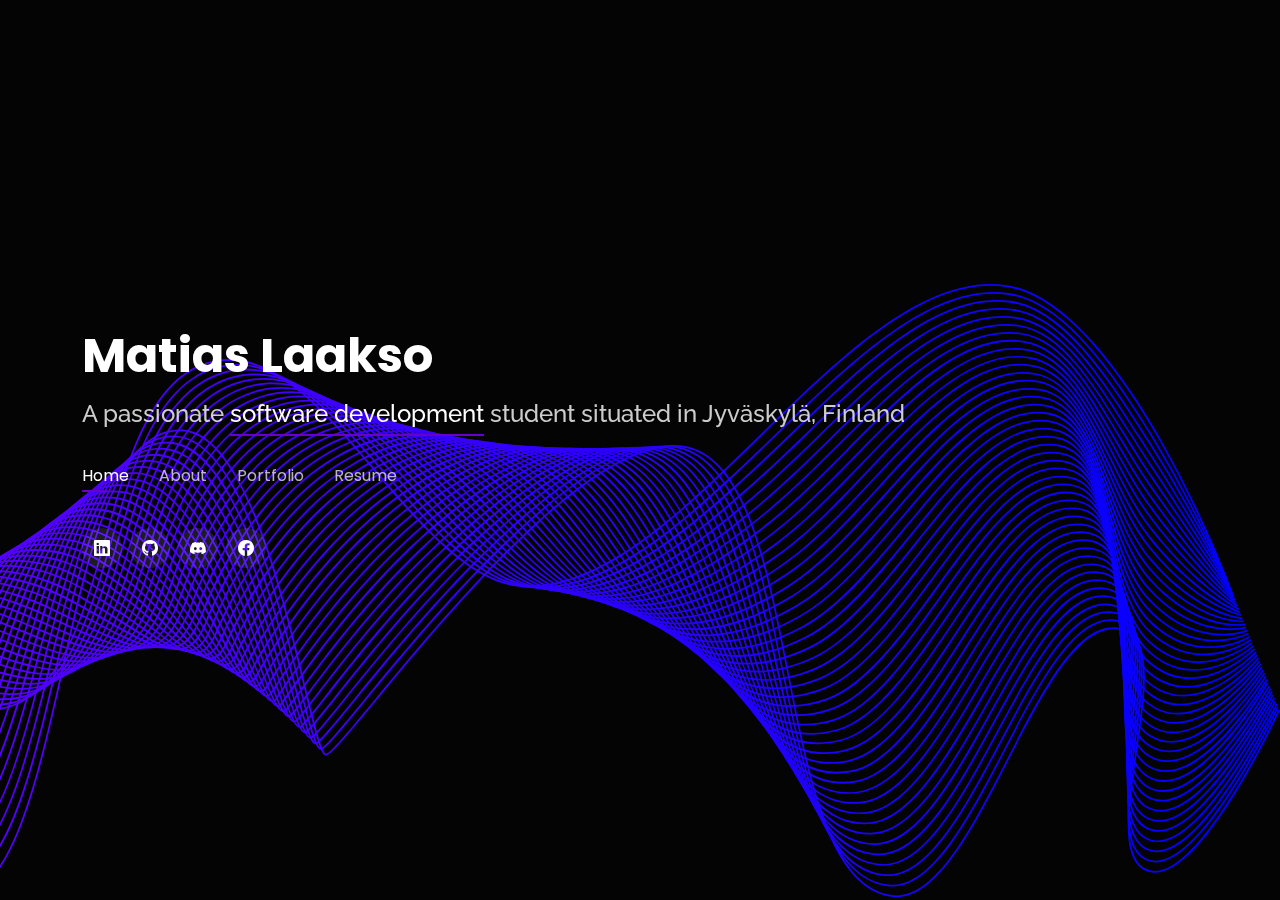
==== public/index.html @ 55057233 "live" ====
<!DOCTYPE html>
<html lang="en">

<head>
  <meta charset="utf-8">
  <meta content="width=device-width, initial-scale=1.0" name="viewport">

  <title>Web Portfolio</title>
  <meta content="" name="description">
  <meta content="" name="keywords">

  <link href="assets/img/favicon.ico" rel="icon">

  <!-- Google Fonts -->
  <link href="https://fonts.googleapis.com/css?family=Open+Sans:300,300i,400,400i,600,600i,700,700i|Raleway:300,300i,400,400i,500,500i,600,600i,700,700i|Poppins:300,300i,400,400i,500,500i,600,600i,700,700i" rel="stylesheet">

  <!-- Vendor CSS Files -->
  <link href="assets/vendor/bootstrap/css/bootstrap.min.css" rel="stylesheet">
  <link href="assets/vendor/bootstrap-icons/bootstrap-icons.css" rel="stylesheet">
  <link href="assets/vendor/boxicons/css/boxicons.min.css" rel="stylesheet">
  <link href="assets/vendor/remixicon/remixicon.css" rel="stylesheet">
  <link href="assets/vendor/swiper/swiper-bundle.min.css" rel="stylesheet">

  <!-- Main CSS File -->
  <link href="assets/css/style.css" rel="stylesheet">

<body>

  <!-- Header -->
  <header id="header">
    <div class="container">

      <h1><a href="index.html">Matias Laakso</a></h1>
      <h2>A passionate <span>software development</span> student situated in Jyväskylä, Finland</h2>

      <nav id="navbar" class="navbar">
        <ul>
          <li><a class="nav-link active" href="#header">Home</a></li>
          <li><a class="nav-link" href="#about">About</a></li>
          <li><a class="nav-link" href="#portfolio">Portfolio</a></li>
          <li><a class="nav-link" href="#resume">Resume</a></li>
        </ul>
        <i class="bi bi-list mobile-nav-toggle"></i>
      </nav><!-- .navbar -->

      <div class="social-links">
        <a href="https://www.linkedin.com/in/matias-laakso/" target="_blank" class="linkedin"><i class="bi bi-linkedin"></i></a>
        <a href="https://github.com/Voidrius" target="_blank" class="github"><i class="bi bi-github"></i></a>
        <a href="https://discord.com/users/140921018280574976/" target="_blank" class="discord"><i class="bi bi-discord"></i></a>
        <a href="https://www.facebook.com/matias.laakso.77/" target="_blank" class="facebook"><i class="bi bi-facebook"></i></a>
      </div>

    </div>
  </header><!-- End Header -->

  <!-- About Section -->
  <section id="about" class="about">

    <!-- About Me -->
    <div class="about-me container">

      <div class="section-title">
        <h2>About</h2>
        <p>Learn more about me</p>
      </div>

      <div class="row">
        <div class="col-lg-4" data-aos="fade-right">
          <img src="assets/img/me.png" class="img-fluid" alt="">
        </div>
        <div class="col-lg-8 pt-4 pt-lg-0 content" data-aos="fade-left">
          <h3>Software &amp; Web Developer</h3>

          <div class="row">
            <div class="col-lg-6">
              <ul>
                <li><i class="bi bi-chevron-right"></i> <strong>Birthday:</strong> <span>16 August 2001</span></li>
                <li><i class="bi bi-chevron-right"></i> <strong>City:</strong> <span>Jyväskylä, Finland</span></li>
                <li><i class="bi bi-chevron-right"></i> <strong>Age:</strong> <span id="age_block"></span></li>
              </ul>
            </div>
            <div class="col-lg-6">
              <ul>
                <li><i class="bi bi-chevron-right"></i> <strong>Degree:</strong> <span>Bachelor's</span></li>
                <li><i class="bi bi-chevron-right"></i> <strong>Email:</strong> <span>matias.laakso01@gmail.com</span></li>
              </ul>
            </div>
          </div>
          <p>
            I'm a student at JAMK University of Applied Sciences, studying Information &amp; Communication Technology. I'm a passionate &amp; growing software developer, with a strong interest in web development. 
            I'm also a hobbyist video editor, and I have a strong interest in video games and gaming, and online culture in general. I've been a part of the online community for as long as I can remember, and I've always been interested in the inner workings of the internet, which contributes to my passions for learning the newest technologies.
          </p>
        </div>
      </div>

    </div><!-- End About Me -->

    <!-- Counters -->
    <div class="counts container">

      <div class="row">

        <div class="col-lg-3 col-md-6">
          <div class="count-box">
            <i class="bi bi-calendar"></i>
            <span id="year-counter"></span>
            <p>Years in IT</p>
          </div>
        </div>

        <div class="col-lg-3 col-md-6 mt-5 mt-md-0">
          <div class="count-box">
            <i class="bi bi-journal-richtext"></i>
            <span data-purecounter-start="0" data-purecounter-end="3" data-purecounter-duration="1" class="purecounter"></span>
            <p>Projects</p>
          </div>
        </div>

        <div class="col-lg-3 col-md-6 mt-5 mt-lg-0">
          <div class="count-box">
            <i class="bi bi-gear"></i>
            <span data-purecounter-start="0" data-purecounter-end="8" data-purecounter-duration="1" class="purecounter"></span>
            <p>Technologies Known</p>
          </div>
        </div>

        <div class="col-lg-3 col-md-6 mt-5 mt-lg-0">
          <div class="count-box">
            <i class="bi bi-camera-reels"></i>
            <span data-purecounter-start="0" data-purecounter-end="18" data-purecounter-duration="1" class="purecounter"></span>
            <p>Videos Edited</p>
          </div>
        </div>

      </div>

    </div><!-- End Counters -->

    <!-- Interests -->
    <div class="interests container">

      <div class="section-title">
        <h2>Skills &amp; Interests</h2>
      </div>

      <div class="row">
        <div class="col-lg-3 col-md-4">
          <div class="icon-box">
            <i class="ri-html5-fill" style="color: #F16529;"></i>
            <h3>HTML</h3>
          </div>
        </div>
        <div class="col-lg-3 col-md-4 mt-4 mt-md-0">
          <div class="icon-box">
            <i class="ri-css3-fill" style="color: #2466f1;"></i>
            <h3>CSS</h3>
          </div>
        </div>
        <div class="col-lg-3 col-md-4 mt-4 mt-md-0">
          <div class="icon-box">
            <i class="ri-javascript-fill" style="color: #f3db4c;"></i>
            <h3>JavaScript</h3>
          </div>
        </div>
        <div class="col-lg-3 col-md-4 mt-4 mt-lg-0">
          <div class="icon-box">
            <i class="ri-reactjs-line" style="color: #61dbfb;"></i>
            <h3>React</h3>
          </div>
        </div>
        <div class="col-lg-3 col-md-4 mt-4">
          <div class="icon-box">
            <i class="ri-wordpress-fill" style="color: #1b769c;"></i>
            <h3>WordPress</h3>
          </div>
        </div>
        <div class="col-lg-3 col-md-4 mt-4">
          <div class="icon-box">
            <i class="ri-terminal-box-fill" style="color: #47aeff;"></i>
            <h3>Powershell</h3>
          </div>
        </div>
        <div class="col-lg-3 col-md-4 mt-4">
          <div class="icon-box">
            <i class="ri-android-fill" style="color: #3ddb85;"></i>
            <h3>Android Studio</h3>
          </div>
        </div>
        <div class="col-lg-3 col-md-4 mt-4">
          <div class="icon-box">
            <i class="ri-code-line" style="color: #3574a5;"></i>
            <h3>Python</h3>
          </div>
        </div>
        <div class="col-lg-3 col-md-4 mt-4">
          <div class="icon-box">
            <i class="ri-image-edit-fill" style="color: #2daaff;"></i>
            <h3>Photoshop</h3>
          </div>
        </div>
        <div class="col-lg-3 col-md-4 mt-4">
          <div class="icon-box">
            <i class="ri-film-fill" style="color: #ea77ff;"></i>
            <h3>Premiere</h3>
          </div>
        </div>
        <div class="col-lg-3 col-md-4 mt-4">
          <div class="icon-box">
            <i class="ri-folder-video-fill" style="color: #9a9afc;"></i>
            <h3>After Effects</h3>
          </div>
        </div>
        <div class="col-lg-3 col-md-4 mt-4">
          <div class="icon-box">
            <i class="ri-steam-fill" style="color: #777777;"></i>
            <h3>Gaming</h3>
          </div>
        </div>
      </div>

    </div><!-- End Interests -->

  </section><!-- End About Section -->

  <!-- Resume Section -->
  
  <section id="resume" class="resume">
    <div class="container">

      <div class="section-title">
        <h2>Resume</h2>
        <p>My journey so far</p>
      </div>

      <div class="row">
        <div class="col-lg-6">
          <h3 class="resume-title">Education</h3>
          <div class="resume-item">
            <h4>Bachelor of Engineering, Information &amp; Communication Technology</h4>
            <h5>2021 - 2025</h5>
            <p><em>Jyväskylä University of Applied Sciences, Institute of Technology, FI</em></p>
            <p>My place of study for all things IT. Here I learned all the fundamental skills in Web &amp; Software development, and other industry standards, which helped me establish myself in the field.</p>
          </div>
          <div class="resume-item">
            <h4>Matriculation examination</h4>
            <h5>2017 - 2020</h5>
            <p><em>Kosken Lukio, Koski TL, FI</em></p>
            <p>Acquired a strong foundation for my education, which helped me secure a position in my desired university.</p>
          </div>
        </div>
        <div class="col-lg-6">
          <h3 class="resume-title">Professional Experience</h3>
          <div class="resume-item">
            <h4>Customer Experience Specialist</h4>
            <h5>2023 Summer</h5>
            <p><em>Rainmaker OY, Jyväskylä, FI</em></p>
            <p>
            <ul>
              <li>Telia Business to Customer first line technical support.</li>
              <li>Job entailed providing technical help for a wide variety things including ISP-products, broadband and mobile connections and a variety of Telia products and services.</li>
              <li>Wide usage of Telias internal product management services.</li>
            </ul>
            </p>
          </div>
          <div class="resume-item">
            <h4>Web Developer Trainee</h4>
            <h5>2023 Spring</h5>
            <p><em>Green Automation OY, Jyväskylä, FI (Remote)</em></p>
            <p>
            <ul>
              <li>Migrated and recreated the company's old PHP based website in Wordpress utilizing Elementor.</li>
            </ul>
            </p>
          </div>
          <div class="resume-item">
            <h4>IT Specialist Trainee</h4>
            <h5>Jan 2021 - Aug 2021</h5>
            <p><em>Green Automation OY, Koski TL, FI</em></p>
            <p>
            <ul>
              <li>Setting up and installing batches of new computers.</li>
              <li>Helping with introducing Azure AD to the company work environment.</li>
              <li>Working as a general technical support person.</li>
              <li>Translating multiple official documents from finnish to english.</li>
            </ul>
            </p>
          </div>
        </div>
      </div>

    </div>
  </section><!-- End Resume Section -->

  <!-- Portfolio Section -->
  <section id="portfolio" class="portfolio">
    <div class="container">

      <div class="section-title">
        <h2>Portfolio</h2>
        <p>My projects</p>
      </div>

      <div class="row">
        <div class="col-lg-12 d-flex justify-content-center">
          <ul id="portfolio-flters">
            <li data-filter="*" class="filter-active">All</li>
            <li data-filter=".filter-app">App</li>
            <li data-filter=".filter-web">Web</li>
            <li data-filter=".filter-course">Coursework</li>
          </ul>
        </div>
      </div>

      <div class="row portfolio-container">

        <div class="col-lg-4 col-md-6 portfolio-item filter-app">
          <div class="portfolio-wrap">
            <img src="assets/img/portfolio/portfolio-1.jpg" class="img-fluid" alt="">
            <div class="portfolio-info">
              <h4>Kide.Bot</h4>
              <p>A script for ordering tickets to student events</p>
              <div class="portfolio-links">
                <a href="portfolio_items/kidebot.html" title="Portfolio Details"><i class="bx bx-link"></i></a>
              </div>
            </div>
          </div>
        </div>

        <div class="col-lg-4 col-md-6 portfolio-item filter-web">
          <div class="portfolio-wrap">
            <img src="assets/img/portfolio/portfolio-2.jpg" class="img-fluid" alt="">
            <div class="portfolio-info">
              <h4>Pako Narsulta</h4>
              <p>Phaser3/Javascript Browser Game</p>
              <div class="portfolio-links">
                <a href="portfolio_items/pakonarsulta.html" title="Portfolio Details"><i class="bx bx-link"></i></a>
              </div>
            </div>
          </div>
        </div>

        <div class="col-lg-4 col-md-6 portfolio-item filter-web">
          <div class="portfolio-wrap">
            <img src="assets/img/portfolio/portfolio-3.jpg" class="img-fluid" alt="">
            <div class="portfolio-info">
              <h4>Green Automation Website</h4>
              <p>Company website using Wordpress</p>
              <div class="portfolio-links">
                <a href="portfolio_items/green-automation.html" title="Portfolio Details"><i class="bx bx-link"></i></a>
              </div>
            </div>
          </div>
        </div>

        <div class="col-lg-4 col-md-6 portfolio-item filter-course">
          <div class="portfolio-wrap">
            <img src="assets/img/portfolio/portfolio-4.jpg" class="img-fluid" alt="">
            <div class="portfolio-info">
              <h4>Web Visualization</h4>
              <p>Course assignments and their source code</p>
              <div class="portfolio-links">
                <a href="portfolio_items/web-visualization.html" title="Portfolio Details"><i class="bx bx-link"></i></a>
              </div>
            </div>
          </div>
        </div>

      </div>

    </div>
  </section><!-- End Portfolio Section -->


  <!-- Vendor Files -->
  <script src="assets/vendor/purecounter/purecounter_vanilla.js"></script>
  <script src="assets/vendor/bootstrap/js/bootstrap.bundle.min.js"></script>
  <script src="assets/vendor/isotope-layout/isotope.pkgd.min.js"></script>
  <script src="assets/vendor/swiper/swiper-bundle.min.js"></script>
  <script src="assets/vendor/waypoints/noframework.waypoints.js"></script>

  <!-- Main JS File -->
  <script src="assets/js/main.js"></script>

</body>

</html>
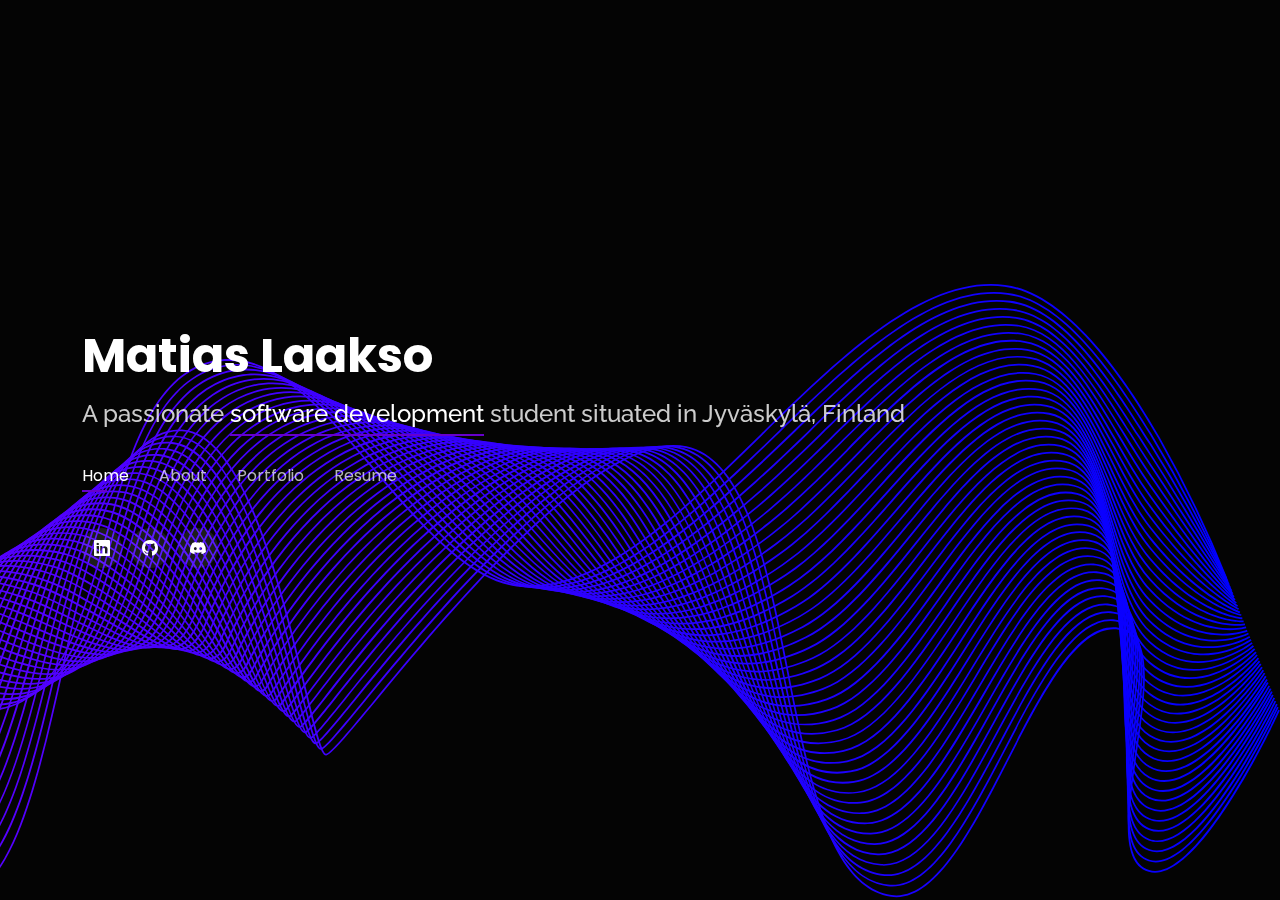
==== commit 042d2e72: "misc fixes" ====
--- a/public/index.html
+++ b/public/index.html
@@ -47,7 +47,6 @@
         <a href="https://www.linkedin.com/in/matias-laakso/" target="_blank" class="linkedin"><i class="bi bi-linkedin"></i></a>
         <a href="https://github.com/Voidrius" target="_blank" class="github"><i class="bi bi-github"></i></a>
         <a href="https://discord.com/users/140921018280574976/" target="_blank" class="discord"><i class="bi bi-discord"></i></a>
-        <a href="https://www.facebook.com/matias.laakso.77/" target="_blank" class="facebook"><i class="bi bi-facebook"></i></a>
       </div>
 
     </div>
@@ -82,7 +81,7 @@
             <div class="col-lg-6">
               <ul>
                 <li><i class="bi bi-chevron-right"></i> <strong>Degree:</strong> <span>Bachelor's</span></li>
-                <li><i class="bi bi-chevron-right"></i> <strong>Email:</strong> <span>matias.laakso01@gmail.com</span></li>
+                <li><i class="bi bi-chevron-right"></i> <strong>Email:</strong> <a href="mailto:matias.laakso01+work@gmail.com"><span>matias.laakso01@gmail.com</span></a></li>
               </ul>
             </div>
           </div>
@@ -365,6 +364,19 @@
           </div>
         </div>
 
+        <div class="col-lg-4 col-md-6 portfolio-item filter-course">
+          <div class="portfolio-wrap">
+            <img src="assets/img/portfolio/portfolio-5.jpg" class="img-fluid" alt="">
+            <div class="portfolio-info">
+              <h4>OO Programming</h4>
+              <p>Course assignments and their source code</p>
+              <div class="portfolio-links">
+                <a href="portfolio_items/oo-programming.html" title="Portfolio Details"><i class="bx bx-link"></i></a>
+              </div>
+            </div>
+          </div>
+        </div>
+
       </div>
 
     </div>
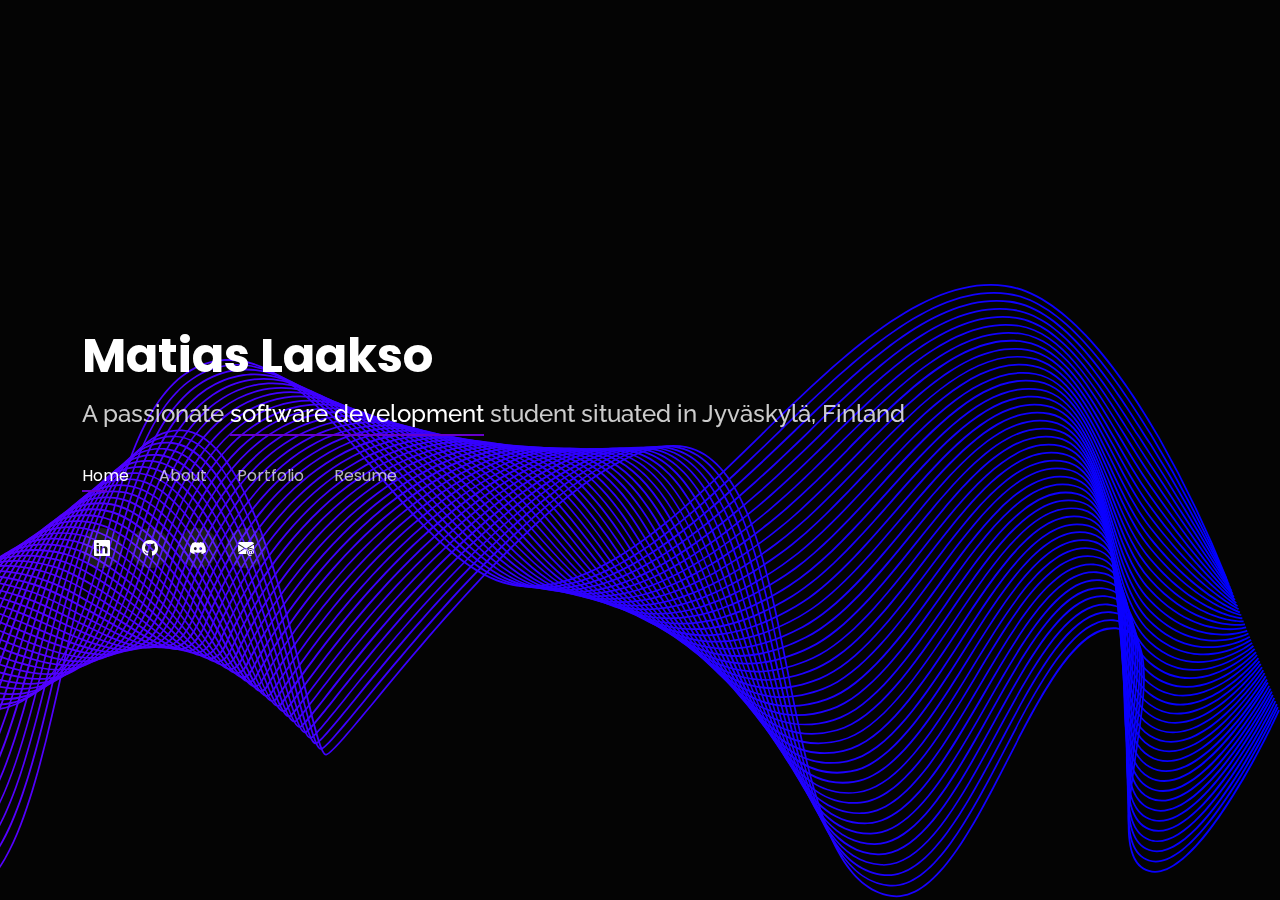
==== commit a0d912d2: "added email link instead of facebook" ====
--- a/public/index.html
+++ b/public/index.html
@@ -47,6 +47,7 @@
         <a href="https://www.linkedin.com/in/matias-laakso/" target="_blank" class="linkedin"><i class="bi bi-linkedin"></i></a>
         <a href="https://github.com/Voidrius" target="_blank" class="github"><i class="bi bi-github"></i></a>
         <a href="https://discord.com/users/140921018280574976/" target="_blank" class="discord"><i class="bi bi-discord"></i></a>
+        <a href="mailto:matias.laakso01+work@gmail.com" target="_blank" class="mail"><i class="bi bi-envelope-at-fill"></i></a>
       </div>
 
     </div>
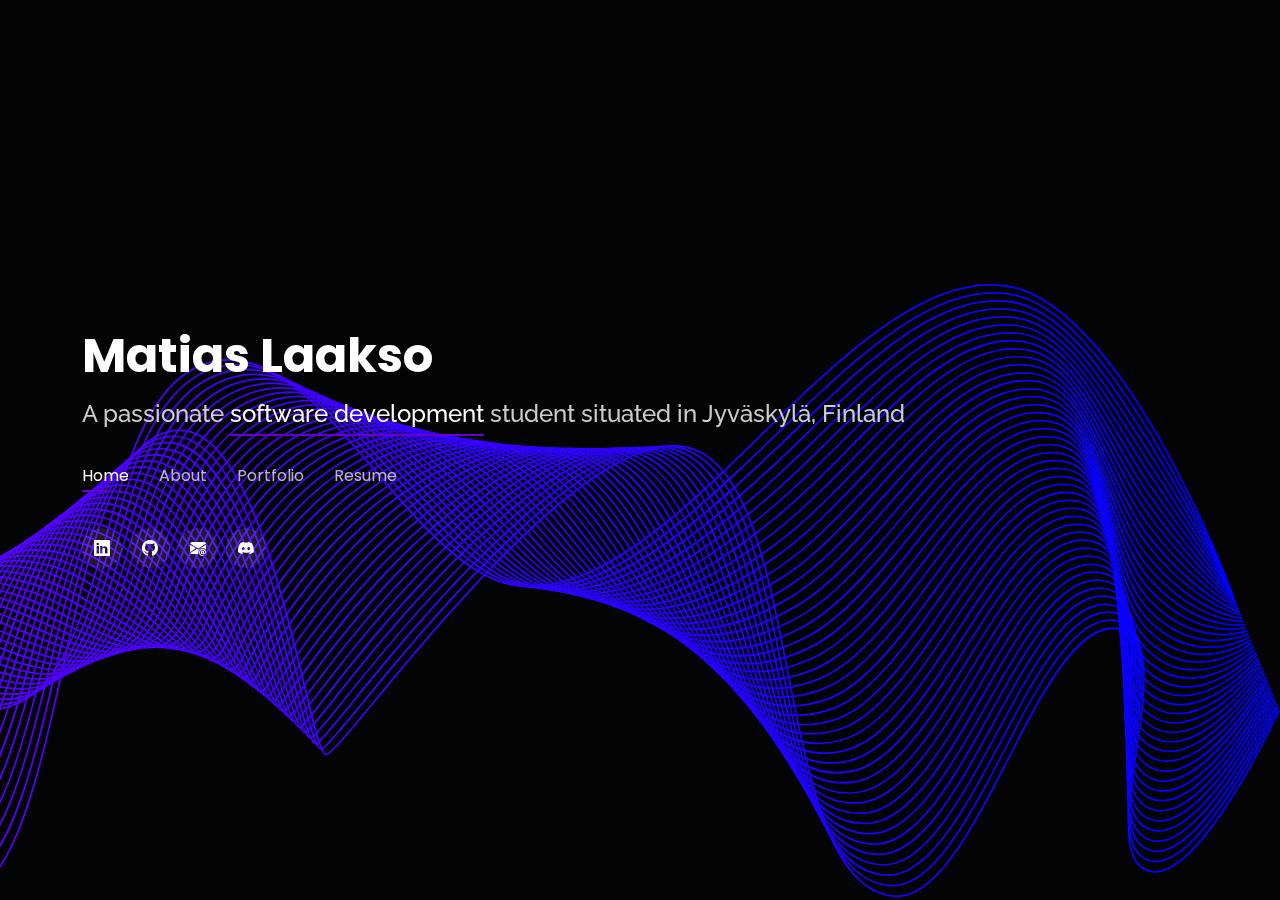
==== commit 1bfdd5ee: "swap email spot with discord" ====
--- a/public/index.html
+++ b/public/index.html
@@ -46,8 +46,8 @@
       <div class="social-links">
         <a href="https://www.linkedin.com/in/matias-laakso/" target="_blank" class="linkedin"><i class="bi bi-linkedin"></i></a>
         <a href="https://github.com/Voidrius" target="_blank" class="github"><i class="bi bi-github"></i></a>
+        <a href="mailto:matias.laakso01+work@gmail.com" target="_blank" class="mail"><i class="bi bi-envelope-at-fill"></i></a>
         <a href="https://discord.com/users/140921018280574976/" target="_blank" class="discord"><i class="bi bi-discord"></i></a>
-        <a href="mailto:matias.laakso01+work@gmail.com" target="_blank" class="mail"><i class="bi bi-envelope-at-fill"></i></a>
       </div>
 
     </div>
